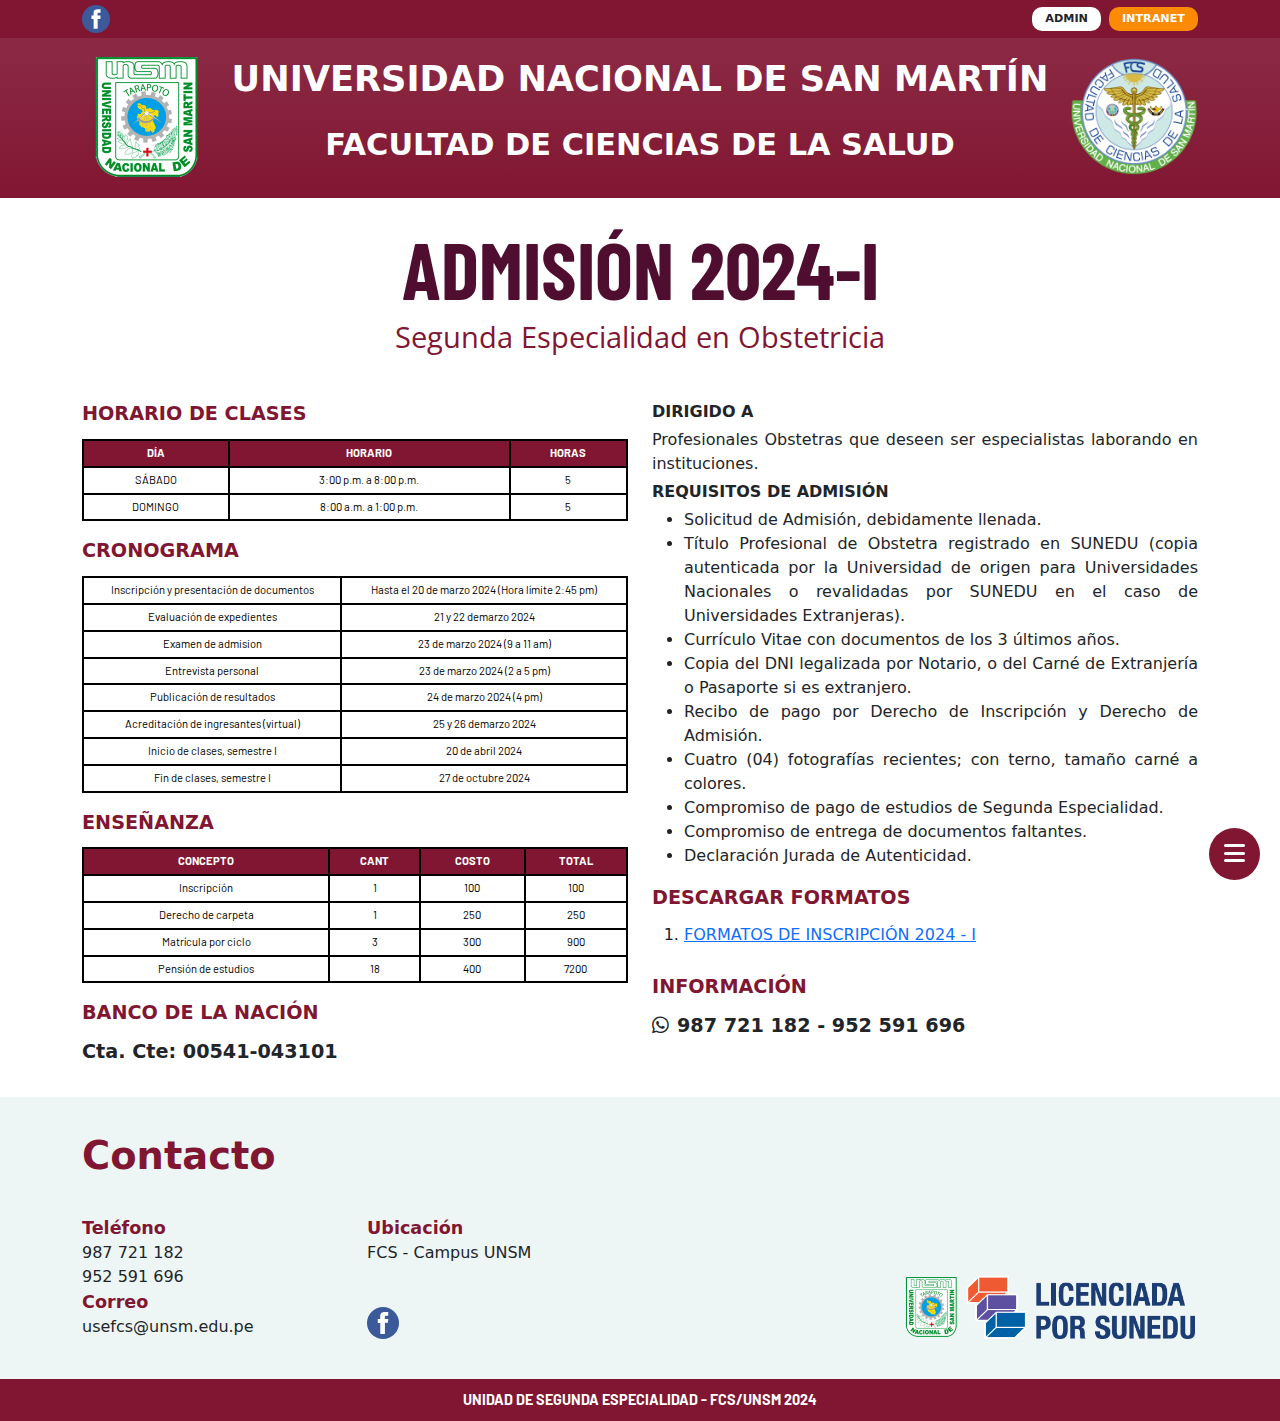
==== admision.html @ 9cda3cd2 "ultimo" ====
<!DOCTYPE html>
<html lang="en">
  <head>
    <meta charset="UTF-8" />
    <meta name="viewport" content="width=device-width, initial-scale=1.0" />
    <title>Segunda Especialidad | FCS - UNSM</title>
    <link rel="shortcut icon" href="img/icons/favicon.ico" />

    <link rel="stylesheet" href="bootstrap/bootstrap.min.css" />
    <script src="bootstrap/bootstrap.bundle.js"></script>
    <link rel="stylesheet" href="fontawesome-free-6.5.1-web/css/all.css" />

    <link rel="stylesheet" href="movil.css" />
    <link rel="stylesheet" href="screens.css" />
    <link rel="manifest" href="manifest.json" />

    <style>
      @media only screen and (min-width: 1200px) {
        /* HEADER SECTION STYLES */
        .header-section {
          background-image: linear-gradient(to bottom, #811633e9, #811632);
          position: initial;
        }
      }
    </style>
  </head>
  <body>
    <nav>
      <div class="container">
        <div class="row align-items-stretch">
          <div class="col d-flex justify-content-start align-items-center">
            <a
              href="https://www.facebook.com/UnidaddeSegundaEspecialidad?locale=es_LA"
              target="_blank"
            >
              <img src="img/facebook.svg" alt="" width="28" height="28"
            /></a>
          </div>
          <div class="col d-flex justify-content-end align-items-center">
            <a
              href="https://usefcs.unsm.edu.pe/admin"
              target="_blank"
              class="btn me-2 btn-admin"
              >ADMIN</a
            >
            <a
              href="https://usefcs.unsm.edu.pe/intranet"
              target="_blank"
              class="btn btn-intranet"
              >INTRANET</a
            >
          </div>
        </div>
      </div>
    </nav>
    <main>
      <section class="parent-container header-section">
        <div class="container">
          <div class="row">
            <div class="col-auto ms-auto">
              <img src="img/unsm.png" alt="" class="logo" />
            </div>
            <div class="col col-md">
              <div class="mb-3 unsm-name">
                UNIVERSIDAD NACIONAL DE SAN MARTÍN
              </div>
              <div class="mb-3 fcs-name">FACULTAD DE CIENCIAS DE LA SALUD</div>
            </div>
            <div class="col-auto me-auto">
              <img src="img/fcs.png" alt="" class="logo" />
            </div>
          </div>
        </div>
      </section>

      <section class="parent-container bg-white admision-section">
        <div class="container">
          <div class="row">
            <div class="col d-flex align-items-center justify-content-center">
              <div class="text-center">
                <div class="admision-title">ADMISIÓN 2024-I</div>
                <div class="admision-subtitle">
                  Segunda Especialidad en Obstetricia
                </div>
              </div>
            </div>
          </div>
          <div class="row">
            <div class="col-md-6 mt-3 mt-md-5">
              <div class="row">
                <div class="col-12 admision-horario">
                  <div class="article-title">HORARIO DE CLASES</div>
                  <table class="table table-sm table-bordered">
                    <thead>
                      <tr>
                        <th>DÍA</th>
                        <th>HORARIO</th>
                        <th>HORAS</th>
                      </tr>
                    </thead>
                    <tbody>
                      <tr>
                        <td>SÁBADO</td>
                        <td>3:00 p.m. a 8:00 p.m.</td>
                        <td>5</td>
                      </tr>
                      <tr>
                        <td>DOMINGO</td>
                        <td>8:00 a.m. a 1:00 p.m.</td>
                        <td>5</td>
                      </tr>
                    </tbody>
                  </table>
                </div>
                <div class="col-12 mt-3 admision-horario">
                  <div class="article-title">CRONOGRAMA</div>
                  <table class="table table-sm table-bordered">
                    <tbody>
                      <tr>
                        <td>Inscripción y presentación de documentos</td>
                        <td>Hasta el 20 de marzo 2024 (Hora límite 2:45 pm)</td>
                      </tr>
                      <tr>
                        <td>Evaluación de expedientes</td>
                        <td>21 y 22 demarzo 2024</td>
                      </tr>
                      <tr>
                        <td>Examen de admision</td>
                        <td>23 de marzo 2024 (9 a 11 am)</td>
                      </tr>
                      <tr>
                        <td>Entrevista personal</td>
                        <td>23 de marzo 2024 (2 a 5 pm)</td>
                      </tr>
                      <tr>
                        <td>Publicación de resultados</td>
                        <td>24 de marzo 2024 (4 pm)</td>
                      </tr>
                      <tr>
                        <td>Acreditación de ingresantes (virtual)</td>
                        <td>25 y 26 demarzo 2024</td>
                      </tr>
                      <tr>
                        <td>Inicio de clases, semestre I</td>
                        <td>20 de abril 2024</td>
                      </tr>
                      <tr>
                        <td>Fin de clases, semestre I</td>
                        <td>27 de octubre 2024</td>
                      </tr>
                    </tbody>
                  </table>
                </div>
                <div class="col-12 mt-3 admision-horario">
                  <div class="article-title">ENSEÑANZA</div>
                  <table class="table table-sm table-bordered">
                    <thead>
                      <tr>
                        <th>CONCEPTO</th>
                        <th>CANT</th>
                        <th>COSTO</th>
                        <th>TOTAL</th>
                      </tr>
                    </thead>
                    <tbody>
                      <tr>
                        <td>Inscripción</td>
                        <td>1</td>
                        <td>100</td>
                        <td>100</td>
                      </tr>
                      <tr>
                        <td>Derecho de carpeta</td>
                        <td>1</td>
                        <td>250</td>
                        <td>250</td>
                      </tr>
                      <tr>
                        <td>Matrícula por ciclo</td>
                        <td>3</td>
                        <td>300</td>
                        <td>900</td>
                      </tr>
                      <tr>
                        <td>Pensión de estudios</td>
                        <td>18</td>
                        <td>400</td>
                        <td>7200</td>
                      </tr>
                    </tbody>
                  </table>
                </div>

                <div class="col-12 mt-3 admision-horario">
                  <div class="article-title">BANCO DE LA NACIÓN</div>
                  <span class="numbers">Cta. Cte: 00541-043101</span>
                </div>
              </div>
            </div>
            <div class="col-md-6 mt-3 mt-md-5">
              <div class="mb-1 fw-bold">DIRIGIDO A</div>
              <div class="mb-1" style="text-align: justify">
                Profesionales Obstetras que deseen ser especialistas laborando
                en instituciones.
              </div>
              <div class="mb-1 fw-bold">REQUISITOS DE ADMISIÓN</div>
              <div class="mb-1">
                <ul class="requirements-list">
                  <li>Solicitud de Admisión, debidamente llenada.</li>
                  <li>
                    Título Profesional de Obstetra registrado en SUNEDU (copia
                    autenticada por la Universidad de origen para Universidades
                    Nacionales o revalidadas por SUNEDU en el caso de
                    Universidades Extranjeras).
                  </li>
                  <li>Currículo Vitae con documentos de los 3 últimos años.</li>
                  <li>
                    Copia del DNI legalizada por Notario, o del Carné de
                    Extranjería o Pasaporte si es extranjero.
                  </li>
                  <li>
                    Recibo de pago por Derecho de Inscripción y Derecho de
                    Admisión.
                  </li>
                  <li>
                    Cuatro (04) fotografías recientes; con terno, tamaño carné a
                    colores.
                  </li>
                  <li>
                    Compromiso de pago de estudios de Segunda Especialidad.
                  </li>
                  <li>Compromiso de entrega de documentos faltantes.</li>
                  <li>Declaración Jurada de Autenticidad.</li>
                </ul>
              </div>
              <div class="article-title">DESCARGAR FORMATOS</div>
              <ol class="downloads-list">
                <li>
                  <a href="descargas/FORMATOS (04) ADMISION 2024-I.pdf"
                    >FORMATOS DE INSCRIPCIÓN 2024 - I</a
                  >
                </li>
              </ol>
              <div class="article-title">INFORMACIÓN</div>
              <span class="numbers"
                ><span class="fa-brands fa-whatsapp me-2"></span>987 721 182 - 952
                591 696
              </span>
            </div>
          </div>
        </div>
      </section>
    </main>
    <footer>
      <section class="parent-container">
        <div class="container">
          <div class="row">
            <div class="col footer-title"><span>Contacto</span></div>
          </div>
          <div class="row">
            <div class="col">
              <div class="row">
                <div class="col contacto">
                  <span>Teléfono</span><br />
                  <span>987 721 182</span><br />
                  <span>952 591 696</span>
                </div>
                <div class="col contacto">
                  <span>Ubicación</span><br />
                  <span>FCS - Campus UNSM</span>
                </div>
              </div>
              <div class="row align-items-stretch">
                <div class="col contacto">
                  <span>Correo</span><br />
                  <span>usefcs@unsm.edu.pe</span>
                </div>
                <div class="col d-flex align-items-end">
                  <a
                    href="https://www.facebook.com/UnidaddeSegundaEspecialidad?locale=es_LA"
                    target="_blank"
                  >
                    <img src="img/facebook.svg" alt="" width="32" height="32"
                  /></a>
                </div>
              </div>
            </div>
            <div
              class="col d-flex justify-content-center justify-content-md-end align-items-end mt-5 mt-md-0"
            >
              <img src="img/unsm.png" alt="" width="64" height="64" />
              <img src="img/sunedu.png" alt="" height="64" />
            </div>
          </div>
        </div>
      </section>
      <section>
        <div class="container">
          <div class="row">
            <div class="col d-flex justify-content-center">
              UNIDAD DE SEGUNDA ESPECIALIDAD - FCS/UNSM 2024
            </div>
          </div>
        </div>
      </section>
    </footer>

    <button class="menu-button" onclick="mostrarMenu()">
      <span class="fa-solid fa-bars"></span>
    </button>

    <div class="menu-hidden" id="menu">
      <div class="list-group">
        <a href="index.html" class="list-group-item list-group-item-action"
          >INICIO</a
        >
        <a href="admision.html" class="list-group-item list-group-item-action"
          >ADMISIÓN</a
        >
        <a href="aro.html" class="list-group-item list-group-item-action"
          >PROGRAMA ARO</a
        >
        <a href="eco.html" class="list-group-item list-group-item-action"
          >PROGRAMA ECO</a
        >
        <a href="cacu.html" class="list-group-item list-group-item-action"
          >PROGRAMA CACU</a
        >
      </div>
    </div>

    <script>
      function mostrarMenu() {
        let menu = document.querySelector("#menu");
        let state = menu.className;
        if (state === "menu-hidden") {
          menu.classList.remove("menu-hidden");
          menu.className = "menu-show";
        } else {
          menu.classList.remove("menu-show");
          menu.className = "menu-hidden";
        }
      }
    </script>
  </body>
</html>
---- movil.css ----
/* NAV STYLES */
nav {
  background-color: #811632;
  display: flex;
  position: relative;
}

nav .col {
  padding-bottom: 5px;
  padding-top: 5px;
}

.btn-admin,
.btn-intranet {
  border-radius: 10px;
  font-weight: bold;
  font-size: 0.7em;
  padding-bottom: 3px;
  padding-top: 3px;
}

.btn-admin {
  background-color: white;
}

.btn-intranet {
  background-color: #fb8a05;
  color: white;
}

main {
  position: relative;
}

/* HEADER SECTION STYLES */
.header-section {
  background-image: linear-gradient(to bottom, #811633e9, #811632);
  padding-top: 15px;
  padding-bottom: 15px;
}

.logo {
  height: 64px;
  width: 64px;
}

.header-section .col-md {
  padding-left: 0;
  padding-right: 0;
}

.unsm-name,
.fcs-name {
  color: white;
  display: flex;
  font-weight: bold;
  font-size: 0.7em;
  justify-content: center;
  text-align: center;
}

.use-name {
  color: white;
  font-family: BarlowBold;
  font-size: 1.8em;
  text-align: center;
  position: absolute;
  z-index: 2;
}

.img-fondo {
  position: relative;
  display: flex;
  justify-content: center;
  align-items: center;
}

.img-fondo > img {
  z-index: 1;
}

/* SECTION STYLES - GENERAL*/
.section-title {
  padding-bottom: 20px;
}

.section-title span:nth-child(1) {
  color: #811632;
  font-size: 1.2em;
  font-weight: bold;
}

.section-title span:nth-child(3) {
  color: gray;
}

/* ADMISION SECTION STYLES */
.admision-section {
  background-color: #eef6f5;
  padding-top: 20px;
  padding-bottom: 20px;
}

.admision-title {
  color: #4f0e30;
  font-size: 3em;
  font-family: BarlowCondensedBold;
  line-height: 1;
}

.admision-subtitle {
  color: #811632;
  font-size: 1.5em;
  font-family: OpenSans;
  line-height: 1;
  margin-top: 15px;
}

.admision-registration {
  margin-top: 20px;
  margin-bottom: 25px;
}

.admision-registration a {
  background-color: #811632;
  color: #fff;
  font-size: 0.9em;
  font-weight: bold;
  padding: 10px 15px 10px 15px;
  text-decoration: none;
}

.admision-registration a:hover {
  background-color: #4f0e30;
}

.requirements-list {
  text-align: justify;
}

/* PROGRAMAS SECTION STYLES */
.programas-section {
  padding-top: 20px;
  padding-bottom: 20px;
}

.aro-card,
.eco-card,
.cacu-card {
  border: none;
  font-family: BarlowBold;
}

.card-img-top {
  border-radius: 0;
}

.aro-card .card-body {
  background-color: #f4f8ff;
  padding-top: 20px;
}

.eco-card .card-body {
  background-color: #f4fde3;
  padding-top: 20px;
}

.cacu-card .card-body {
  background-color: #fae6e5;
  padding-top: 20px;
}

.program-card .card-text {
  text-shadow: -1px -1px 0 #fff, 1px -1px 0 #fff, -1px 1px 0 #fff,
    1px 1px 0 #fff;
}

.aro-card .card-text {
  color: #03437d;
}

.eco-card .card-text {
  color: #8dd804;
}

.cacu-card .card-text {
  color: #fa549e;
}

.card .card-body div {
  display: flex;
  justify-content: center;
}

.btn-aro,
.btn-eco,
.btn-cacu {
  color: white;
  font-family: BarlowBold;
  font-size: 0.7em;
}

.btn-aro {
  background-color: #03437d;
}

.btn-eco {
  background-color: #8dd804;
}

.btn-cacu {
  background-color: #fa549e;
}

footer {
  background-color: #eef6f5;
  position: relative;
}

.contacto span:nth-child(1) {
  color: #811632;
  font-size: 1.1em;
  font-weight: bold;
}

footer section:nth-child(2) {
  background-color: #811632;
  color: white;
  font-family: BarlowBold;
  font-size: 0.9em;
  padding-bottom: 10px;
  padding-top: 10px;
}

footer section:nth-child(1) .container {
  padding-bottom: 40px;
}

.footer-title {
  padding-bottom: 30px;
  padding-top: 30px;
}

.footer-title span:nth-child(1) {
  color: #811632;
  font-size: 2.4em;
  font-weight: bold;
}

.menu-button {
  position: fixed;
  bottom: 20px;
  right: 20px;
  background-color: #811632;
  color: #fff;
  border: none;
  padding: 8px 15px 8px 15px;
  font-size: 1.5em;
  cursor: pointer;
  border-radius: 50%;
  box-shadow: 0 2px 5px rgba(255, 255, 255, 0.2);
  z-index: 3;
}

.menu-show {
  display: flex;
  position: fixed;
  bottom: 80px;
  right: 20px;
  color: #811632;
  font-weight: bold;
  box-shadow: 0 0 8px #811633a7;
  z-index: 3;
}

.menu-show a {
  padding-left: 40px;
  padding-right: 40px;
  color: #811632;
}

.menu-hidden {
  display: none;
}

/* ESTILOS DE LA PÁGINA DE ADMISIÓN */
/* ----------------------------------------------- */
.article-title {
  padding-bottom: 10px;
  color: #811632;
  font-size: 1.2em;
  font-weight: bold;
}

.admision-horario table {
  border: 2px solid black;
  border-collapse: collapse;
  margin-bottom: 0;
}

.admision-horario thead,
th {
  background-color: #811632 !important;
}

.admision-horario th {
  border: 2px solid black;
  color: white;
  font-family: BarlowBold;
  font-size: 0.7em;
  text-align: center;
}

.admision-horario td {
  border: 2px solid black;
  font-family: BarlowRegular;
  font-size: 0.7em;
  text-align: center;
  text-wrap: balance;
  vertical-align: middle;
}

.downloads-list {
  padding-bottom: 10px;
}

.numbers {
  font-weight: bold;
  font-size: 1.2em;
}

/* ESTILSO DE LAS PÁGINAS DE PROGRAMAS */
/* ----------------------------------------------------------- */
.aro-plan,
.eco-plan,
.cacu-plan {
  padding-bottom: 20px;
  padding-top: 20px;
}

.aro-plan {
  background-color: #f4f8ff;
}

.eco-plan {
  background-color: #f4fde3;
}

.cacu-plan {
  background-color: #fae6e5;
}

.aro-plan-title,
.eco-plan-title,
.cacu-plan-title {
  font-family: BarlowBold;
  font-size: 1.5em;
  text-align: center;
  text-shadow: -1px -1px 0 #fff, 1px -1px 0 #fff, -1px 1px 0 #fff,
    1px 1px 0 #fff;
}

.aro-plan-title {
  color: #03437d;
}

.eco-plan-title {
  color: #8dd804;
}

.cacu-plan-title {
  color: #fa549e;
}

.aro-plan-article {
  font-size: 1.2em;
  font-weight: bold;
  color: #03437d;
}

.eco-plan-article {
  font-size: 1.2em;
  font-weight: bold;
  color: #8dd804;
}

.cacu-plan-article {
  font-size: 1.2em;
  font-weight: bold;
  color: #fa549e;
}

.program-list {
  text-align: justify;
}

.plan-table-title {
  display: flex;
  font-size: 1.1em;
  font-weight: bold;
  justify-content: center;
}

.aro-plan table {
  border: 2px solid black;
  border-collapse: collapse;
  margin-bottom: 0;
}

.aro-plan th,
.eco-plan th,
.cacu-plan th {
  border: 2px solid black;
  color: white;
  font-family: BarlowBold;
  font-size: 0.7em;
  text-align: center;
}

.aro-plan th {
  background-color: #03437d;
}

.eco-plan th {
  background-color: #8dd804;
}

.cacu-plan th {
  background-color: #fa549e;
}

.aro-plan td,
.eco-plan td,
.cacu-plan td {
  border: 2px solid black;
  font-family: BarlowRegular;
  font-size: 0.7em;
  text-align: center;
  text-wrap: balance;
  vertical-align: middle;
}

@font-face {
  font-family: BarlowRegular;
  src: url("fuentes/Barlow/Barlow-Regular.ttf");
}

@font-face {
  font-family: BarlowBold;
  src: url("fuentes/Barlow/Barlow-Bold.ttf");
}

@font-face {
  font-family: BarlowCondensedBold;
  src: url("fuentes/Barlow_Condensed/BarlowCondensed-Bold.ttf");
}

@font-face {
  font-family: OpenSans;
  src: url("fuentes/Open_Sans/static/OpenSans-Regular.ttf");
}
---- screens.css ----
@media only screen and (min-width: 492px) {
  .unsm-name {
    font-size: 0.9em;
  }

  .fcs-name {
    font-size: 0.9em;
  }

  .use-name {
    font-size: 2.5em;
    width: 70%;
  }

  .img-fondo {
    width: 100%;
    z-index: 1;
  }

  .img-fondo > img {
    width: 100%;
    z-index: 1;
  }

  /* SECTION STYLES - GENERAL*/
  .section-title {
    padding-bottom: 30px;
  }

  .section-title span:nth-child(1) {
    font-size: 1.5em;
  }

  .section-title span:nth-child(3) {
    font-size: 1em;
  }

  /* ADMISION SECTION STYLES */
  .admision-section {
    padding-top: 30px;
    padding-bottom: 30px;
  }

  .admision-title {
    font-size: 3.5em;
  }

  .admision-subtitle {
    font-size: 1.3em;
  }

  .admision-registration {
    margin-top: 30px;
    margin-bottom: 35px;
  }

  .admision-registration a {
    font-size: 1.2em;
    padding: 10px 15px 10px 15px;
  }
}

@media only screen and (min-width: 768px) {
  .logo {
    display: block;
    height: 96px;
    margin-top: 0;
    width: 96px;
  }

  .unsm-name {
    font-size: 1.4em;
  }

  .fcs-name {
    font-size: 1.3em;
  }

  .use-name {
    font-size: 3.5em;
    width: 70%;
  }

  /* SECTION STYLES - GENERAL*/
  .section-title {
    padding-bottom: 30px;
  }

  .section-title span:nth-child(1) {
    font-size: 1.5em;
  }

  .section-title span:nth-child(3) {
    font-size: 1em;
  }

  /* ADMISION SECTION STYLES */
  .admision-section {
    padding-top: 30px;
    padding-bottom: 30px;
  }

  .admision-title {
    font-size: 3.5em;
  }

  .admision-subtitle {
    font-size: 1.3em;
  }

  .admision-registration {
    margin-top: 30px;
    margin-bottom: 35px;
  }

  .admision-registration a {
    font-size: 1.2em;
    padding: 10px 15px 10px 15px;
  }
}

@media only screen and (min-width: 992px) {
  .logo {
    height: 112px;
    width: 112px;
  }

  .unsm-name {
    font-size: 1.8em;
  }

  .fcs-name {
    font-size: 1.6em;
  }

  .use-name {
    font-size: 4em;
    width: 70%;
  }

  /* SECTION STYLES - GENERAL*/
  .section-title {
    padding-bottom: 30px;
  }

  .section-title span:nth-child(1) {
    font-size: 1.5em;
  }

  .section-title span:nth-child(3) {
    font-size: 1em;
  }

  /* ADMISION SECTION STYLES */
  .admision-section {
    padding-top: 30px;
    padding-bottom: 30px;
  }

  .admision-title {
    font-size: 3.5em;
  }

  .admision-subtitle {
    font-size: 1.3em;
  }

  .admision-registration {
    margin-top: 30px;
    margin-bottom: 35px;
  }

  .admision-registration a {
    font-size: 1.2em;
    padding: 10px 15px 10px 15px;
  }
}

@media only screen and (min-width: 1200px) {
  /* HEADER SECTION STYLES */
  .header-section {
    background-image: linear-gradient(to bottom, #81163390, #81163389);
    position: absolute;
    width: 100%;
    z-index: 2;
  }

  .logo {
    height: 128px;
    width: 128px;
  }

  .unsm-name {
    font-size: 2.2em;
  }

  .fcs-name {
    font-size: 1.9em;
  }

  .use-name {
    font-size: 4.5em;
  }

  /* SECTION STYLES - GENERAL*/
  .section-title {
    padding-bottom: 30px;
  }

  .section-title span:nth-child(1) {
    font-size: 2.4em;
  }

  .section-title span:nth-child(3) {
    font-size: 1.5em;
  }

  /* ADMISION SECTION STYLES */
  .admision-section {
    padding-top: 30px;
    padding-bottom: 30px;
  }

  .admision-title {
    font-size: 5em;
  }

  .admision-subtitle {
    font-size: 1.8em;
  }

  .admision-registration {
    margin-top: 30px;
    margin-bottom: 35px;
  }

  .admision-registration a {
    font-size: 1.2em;
    padding: 10px 15px 10px 15px;
  }
}

@media only screen and (min-width: 1400px) {
  /* NAV STYLES */
  nav {
    padding-left: 170px;
    padding-right: 170px;
  }

  .parent-container {
    padding-left: 170px;
    padding-right: 170px;
  }

  /* HEADER SECTION STYLES */
  .header-section {
    background-image: linear-gradient(to bottom, #81163390, #81163389);
    position: absolute;
    width: 100%;
    z-index: 2;
  }

  .logo {
    display: block;
    height: 128px;
    margin-top: 0;
    width: 128px;
  }

  .unsm-name {
    font-size: 2.2em;
  }

  .fcs-name {
    font-size: 1.9em;
  }

  .use-name {
    font-size: 4.5em;
  }

  /* SECTION STYLES - GENERAL*/
  .section-title {
    padding-bottom: 30px;
  }

  .section-title span:nth-child(1) {
    font-size: 2.4em;
  }

  .section-title span:nth-child(3) {
    font-size: 1.5em;
  }

  /* ADMISION SECTION STYLES */
  .admision-section {
    padding-top: 30px;
    padding-bottom: 30px;
  }

  .admision-title {
    font-size: 5em;
  }

  .admision-subtitle {
    font-size: 1.8em;
  }

  .admision-registration {
    margin-top: 30px;
    margin-bottom: 35px;
  }

  .admision-registration a {
    font-size: 1.2em;
    padding: 10px 15px 10px 15px;
  }
}
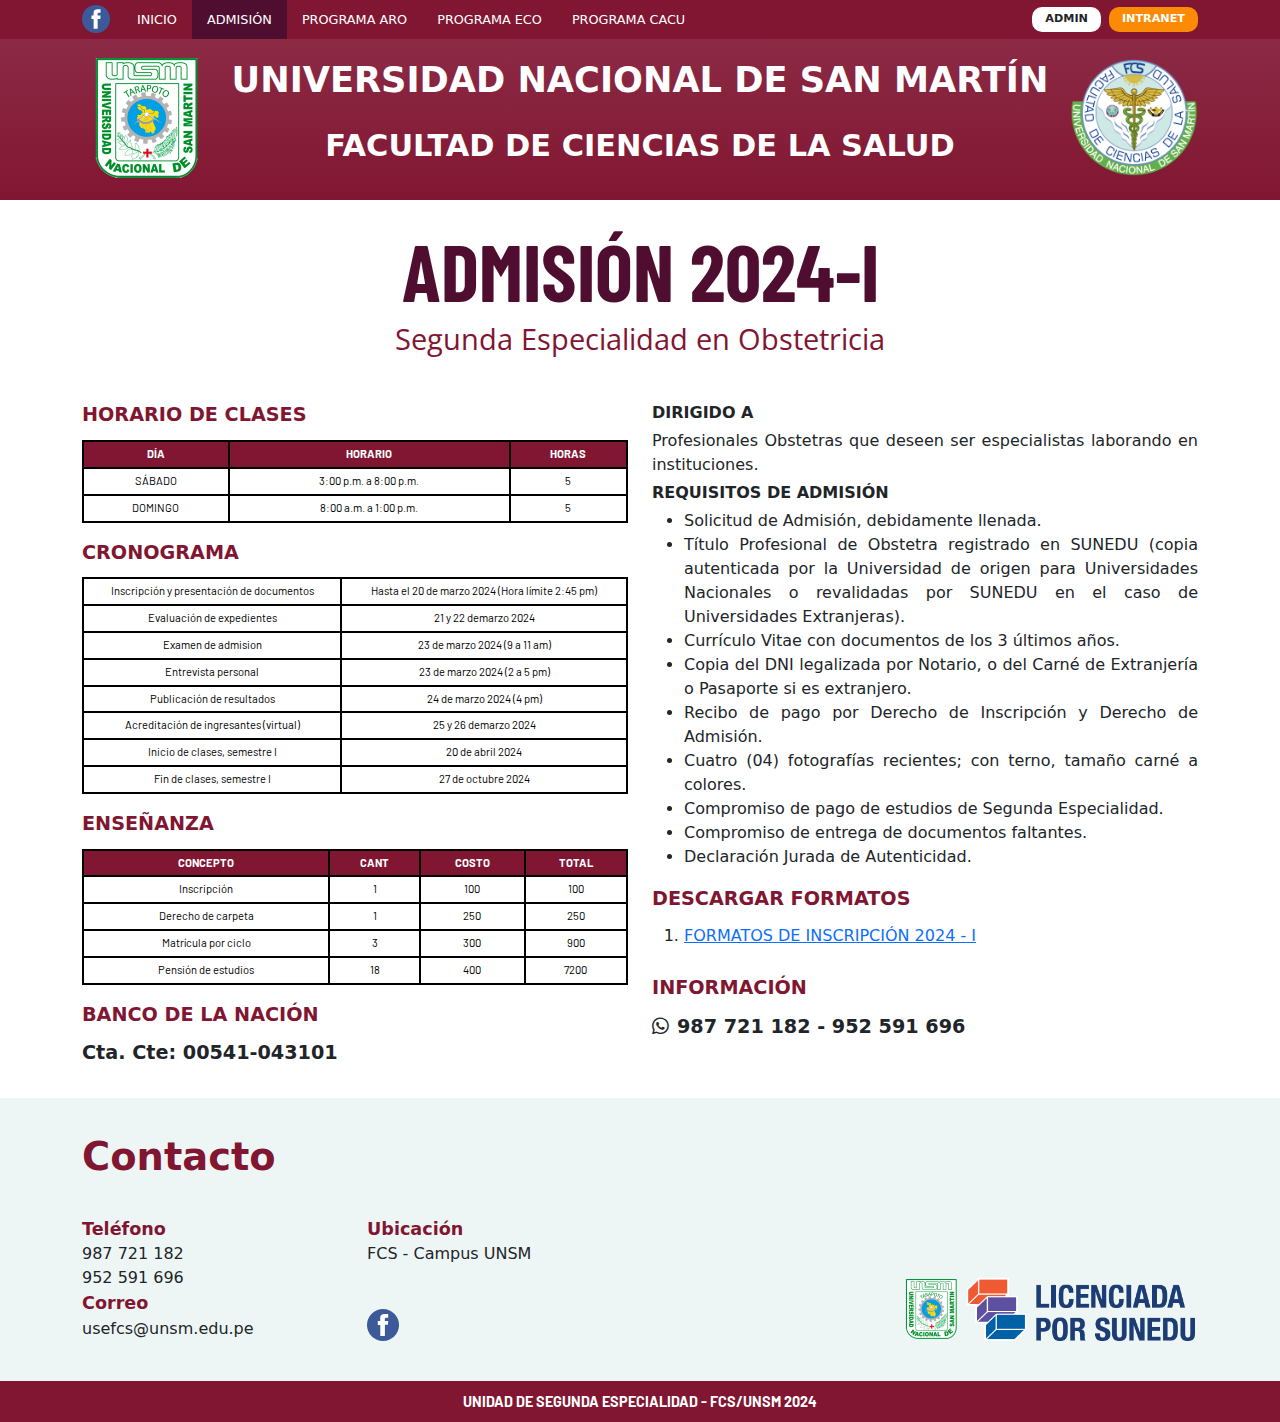
==== commit 8cdc15ea: "ultimo" ====
--- a/admision.html
+++ b/admision.html
@@ -28,7 +28,7 @@
     <nav>
       <div class="container">
         <div class="row align-items-stretch">
-          <div class="col d-flex justify-content-start align-items-center">
+          <div class="col-auto social-article">
             <a
               href="https://www.facebook.com/UnidaddeSegundaEspecialidad?locale=es_LA"
               target="_blank"
@@ -36,7 +36,20 @@
               <img src="img/facebook.svg" alt="" width="28" height="28"
             /></a>
           </div>
-          <div class="col d-flex justify-content-end align-items-center">
+          <div class="col p-0">
+            <div id="menu">
+              <ul class="menu-lista">
+                <li>
+                  <a href="index.html">INICIO</a>
+                </li>
+                <li><a href="admision.html" class="menu-lista-active">ADMISIÓN</a></li>
+                <li><a href="aro.html">PROGRAMA ARO</a></li>
+                <li><a href="eco.html">PROGRAMA ECO</a></li>
+                <li><a href="cacu.html">PROGRAMA CACU</a></li>
+              </ul>
+            </div>
+          </div>
+          <div class="col-auto d-flex justify-content-end align-items-center">
             <a
               href="https://usefcs.unsm.edu.pe/admin"
               target="_blank"
@@ -309,38 +322,6 @@
       <span class="fa-solid fa-bars"></span>
     </button>
 
-    <div class="menu-hidden" id="menu">
-      <div class="list-group">
-        <a href="index.html" class="list-group-item list-group-item-action"
-          >INICIO</a
-        >
-        <a href="admision.html" class="list-group-item list-group-item-action"
-          >ADMISIÓN</a
-        >
-        <a href="aro.html" class="list-group-item list-group-item-action"
-          >PROGRAMA ARO</a
-        >
-        <a href="eco.html" class="list-group-item list-group-item-action"
-          >PROGRAMA ECO</a
-        >
-        <a href="cacu.html" class="list-group-item list-group-item-action"
-          >PROGRAMA CACU</a
-        >
-      </div>
-    </div>
-
-    <script>
-      function mostrarMenu() {
-        let menu = document.querySelector("#menu");
-        let state = menu.className;
-        if (state === "menu-hidden") {
-          menu.classList.remove("menu-hidden");
-          menu.className = "menu-show";
-        } else {
-          menu.classList.remove("menu-show");
-          menu.className = "menu-hidden";
-        }
-      }
-    </script>
+    <script src="script.js"></script>
   </body>
 </html>
--- a/movil.css
+++ b/movil.css
@@ -5,7 +5,7 @@
   position: relative;
 }
 
-nav .col {
+nav .social-article {
   padding-bottom: 5px;
   padding-top: 5px;
 }
@@ -13,8 +13,8 @@
 .btn-admin,
 .btn-intranet {
   border-radius: 10px;
-  font-weight: bold;
-  font-size: 0.7em;
+  font-size: 0.7em;
+  font-weight: bold;
   padding-bottom: 3px;
   padding-top: 3px;
 }
@@ -35,8 +35,8 @@
 /* HEADER SECTION STYLES */
 .header-section {
   background-image: linear-gradient(to bottom, #811633e9, #811632);
+  padding-bottom: 15px;
   padding-top: 15px;
-  padding-bottom: 15px;
 }
 
 .logo {
@@ -53,8 +53,8 @@
 .fcs-name {
   color: white;
   display: flex;
-  font-weight: bold;
-  font-size: 0.7em;
+  font-size: 0.7em;
+  font-weight: bold;
   justify-content: center;
   text-align: center;
 }
@@ -63,16 +63,16 @@
   color: white;
   font-family: BarlowBold;
   font-size: 1.8em;
-  text-align: center;
   position: absolute;
+  text-align: center;
   z-index: 2;
 }
 
 .img-fondo {
+  align-items: center;
+  display: flex;
+  justify-content: center;
   position: relative;
-  display: flex;
-  justify-content: center;
-  align-items: center;
 }
 
 .img-fondo > img {
@@ -97,28 +97,28 @@
 /* ADMISION SECTION STYLES */
 .admision-section {
   background-color: #eef6f5;
-  padding-top: 20px;
   padding-bottom: 20px;
+  padding-top: 20px;
 }
 
 .admision-title {
   color: #4f0e30;
+  font-family: BarlowCondensedBold;
   font-size: 3em;
-  font-family: BarlowCondensedBold;
   line-height: 1;
 }
 
 .admision-subtitle {
   color: #811632;
+  font-family: OpenSans;
   font-size: 1.5em;
-  font-family: OpenSans;
   line-height: 1;
   margin-top: 15px;
 }
 
 .admision-registration {
+  margin-bottom: 25px;
   margin-top: 20px;
-  margin-bottom: 25px;
 }
 
 .admision-registration a {
@@ -140,8 +140,8 @@
 
 /* PROGRAMAS SECTION STYLES */
 .programas-section {
-  padding-top: 20px;
   padding-bottom: 20px;
+  padding-top: 20px;
 }
 
 .aro-card,
@@ -248,48 +248,56 @@
 }
 
 .menu-button {
+  background-color: #811632;
+  border: none;
+  border-radius: 50%;
+  bottom: 20px;
+  box-shadow: 0 2px 5px rgba(255, 255, 255, 0.2);
+  color: #fff;
+  cursor: pointer;
+  font-size: 1.5em;
+  padding: 8px 15px 8px 15px;
   position: fixed;
-  bottom: 20px;
   right: 20px;
-  background-color: #811632;
-  color: #fff;
-  border: none;
-  padding: 8px 15px 8px 15px;
-  font-size: 1.5em;
-  cursor: pointer;
-  border-radius: 50%;
-  box-shadow: 0 2px 5px rgba(255, 255, 255, 0.2);
   z-index: 3;
 }
 
-.menu-show {
-  display: flex;
+#menu {
+  bottom: 80px;
+  box-shadow: 0 0 8px #811633a7;
   position: fixed;
-  bottom: 80px;
   right: 20px;
-  color: #811632;
-  font-weight: bold;
-  box-shadow: 0 0 8px #811633a7;
   z-index: 3;
 }
 
-.menu-show a {
-  padding-left: 40px;
-  padding-right: 40px;
-  color: #811632;
-}
-
-.menu-hidden {
-  display: none;
+.menu-lista {
+  list-style: none;
+  margin: 0;
+  padding: 0;
+}
+
+.menu-lista li {
+  border: 1px solid #bbbbbb;
+  display: flex;
+}
+
+.menu-lista li a {
+  background-color: white;
+  color: #4f0e30;
+  font-size: 0.8em;
+  font-weight: bold;
+  padding: 10px 30px 10px 30px;
+  text-decoration: none;
+  width: 100%;
 }
 
 /* ESTILOS DE LA PÁGINA DE ADMISIÓN */
 /* ----------------------------------------------- */
 .article-title {
+  color: #811632;
+  font-size: 1.2em;
+  font-weight: bold;
   padding-bottom: 10px;
-  color: #811632;
-  font-size: 1.2em;
-  font-weight: bold;
 }
 
 .admision-horario table {
@@ -325,8 +333,8 @@
 }
 
 .numbers {
-  font-weight: bold;
-  font-size: 1.2em;
+  font-size: 1.2em;
+  font-weight: bold;
 }
 
 /* ESTILSO DE LAS PÁGINAS DE PROGRAMAS */
@@ -373,21 +381,21 @@
 }
 
 .aro-plan-article {
-  font-size: 1.2em;
-  font-weight: bold;
   color: #03437d;
+  font-size: 1.2em;
+  font-weight: bold;
 }
 
 .eco-plan-article {
-  font-size: 1.2em;
-  font-weight: bold;
   color: #8dd804;
+  font-size: 1.2em;
+  font-weight: bold;
 }
 
 .cacu-plan-article {
-  font-size: 1.2em;
-  font-weight: bold;
   color: #fa549e;
+  font-size: 1.2em;
+  font-weight: bold;
 }
 
 .program-list {
--- a/screens.css
+++ b/screens.css
@@ -37,8 +37,8 @@
 
   /* ADMISION SECTION STYLES */
   .admision-section {
-    padding-top: 30px;
-    padding-bottom: 30px;
+    padding-bottom: 30px;
+    padding-top: 30px;
   }
 
   .admision-title {
@@ -50,8 +50,8 @@
   }
 
   .admision-registration {
-    margin-top: 30px;
-    margin-bottom: 35px;
+    margin-bottom: 35px;
+    margin-top: 30px;
   }
 
   .admision-registration a {
@@ -96,8 +96,8 @@
 
   /* ADMISION SECTION STYLES */
   .admision-section {
-    padding-top: 30px;
-    padding-bottom: 30px;
+    padding-bottom: 30px;
+    padding-top: 30px;
   }
 
   .admision-title {
@@ -109,8 +109,8 @@
   }
 
   .admision-registration {
-    margin-top: 30px;
-    margin-bottom: 35px;
+    margin-bottom: 35px;
+    margin-top: 30px;
   }
 
   .admision-registration a {
@@ -153,8 +153,8 @@
 
   /* ADMISION SECTION STYLES */
   .admision-section {
-    padding-top: 30px;
-    padding-bottom: 30px;
+    padding-bottom: 30px;
+    padding-top: 30px;
   }
 
   .admision-title {
@@ -166,13 +166,50 @@
   }
 
   .admision-registration {
-    margin-top: 30px;
-    margin-bottom: 35px;
-  }
-
-  .admision-registration a {
-    font-size: 1.2em;
-    padding: 10px 15px 10px 15px;
+    margin-bottom: 35px;
+    margin-top: 30px;
+  }
+
+  .admision-registration a {
+    font-size: 1.2em;
+    padding: 10px 15px 10px 15px;
+  }
+
+  .menu-button {
+    display: none;
+  }
+
+  #menu {
+    all: unset;
+  }
+
+  .menu-lista {
+    display: flex;
+    height: 100%;
+    width: 100%;
+  }
+
+  .menu-lista li {
+    border: none;
+  }
+
+  .menu-lista li a {
+    align-items: center;
+    background-color: transparent;
+    color: white;
+    display: flex;
+    font-weight: 400;
+    height: 100%;
+    padding-left: 15px;
+    padding-right: 15px;
+  }
+
+  .menu-lista li a:hover {
+    background-color: #5f1239;
+  }
+
+  .menu-lista-active {
+    background-color: #4f0e30 !important;
   }
 }
 
@@ -217,8 +254,8 @@
 
   /* ADMISION SECTION STYLES */
   .admision-section {
-    padding-top: 30px;
-    padding-bottom: 30px;
+    padding-bottom: 30px;
+    padding-top: 30px;
   }
 
   .admision-title {
@@ -230,8 +267,8 @@
   }
 
   .admision-registration {
-    margin-top: 30px;
-    margin-bottom: 35px;
+    margin-bottom: 35px;
+    margin-top: 30px;
   }
 
   .admision-registration a {
@@ -294,8 +331,8 @@
 
   /* ADMISION SECTION STYLES */
   .admision-section {
-    padding-top: 30px;
-    padding-bottom: 30px;
+    padding-bottom: 30px;
+    padding-top: 30px;
   }
 
   .admision-title {
@@ -307,12 +344,12 @@
   }
 
   .admision-registration {
-    margin-top: 30px;
-    margin-bottom: 35px;
-  }
-
-  .admision-registration a {
-    font-size: 1.2em;
-    padding: 10px 15px 10px 15px;
-  }
-}
+    margin-bottom: 35px;
+    margin-top: 30px;
+  }
+
+  .admision-registration a {
+    font-size: 1.2em;
+    padding: 10px 15px 10px 15px;
+  }
+}
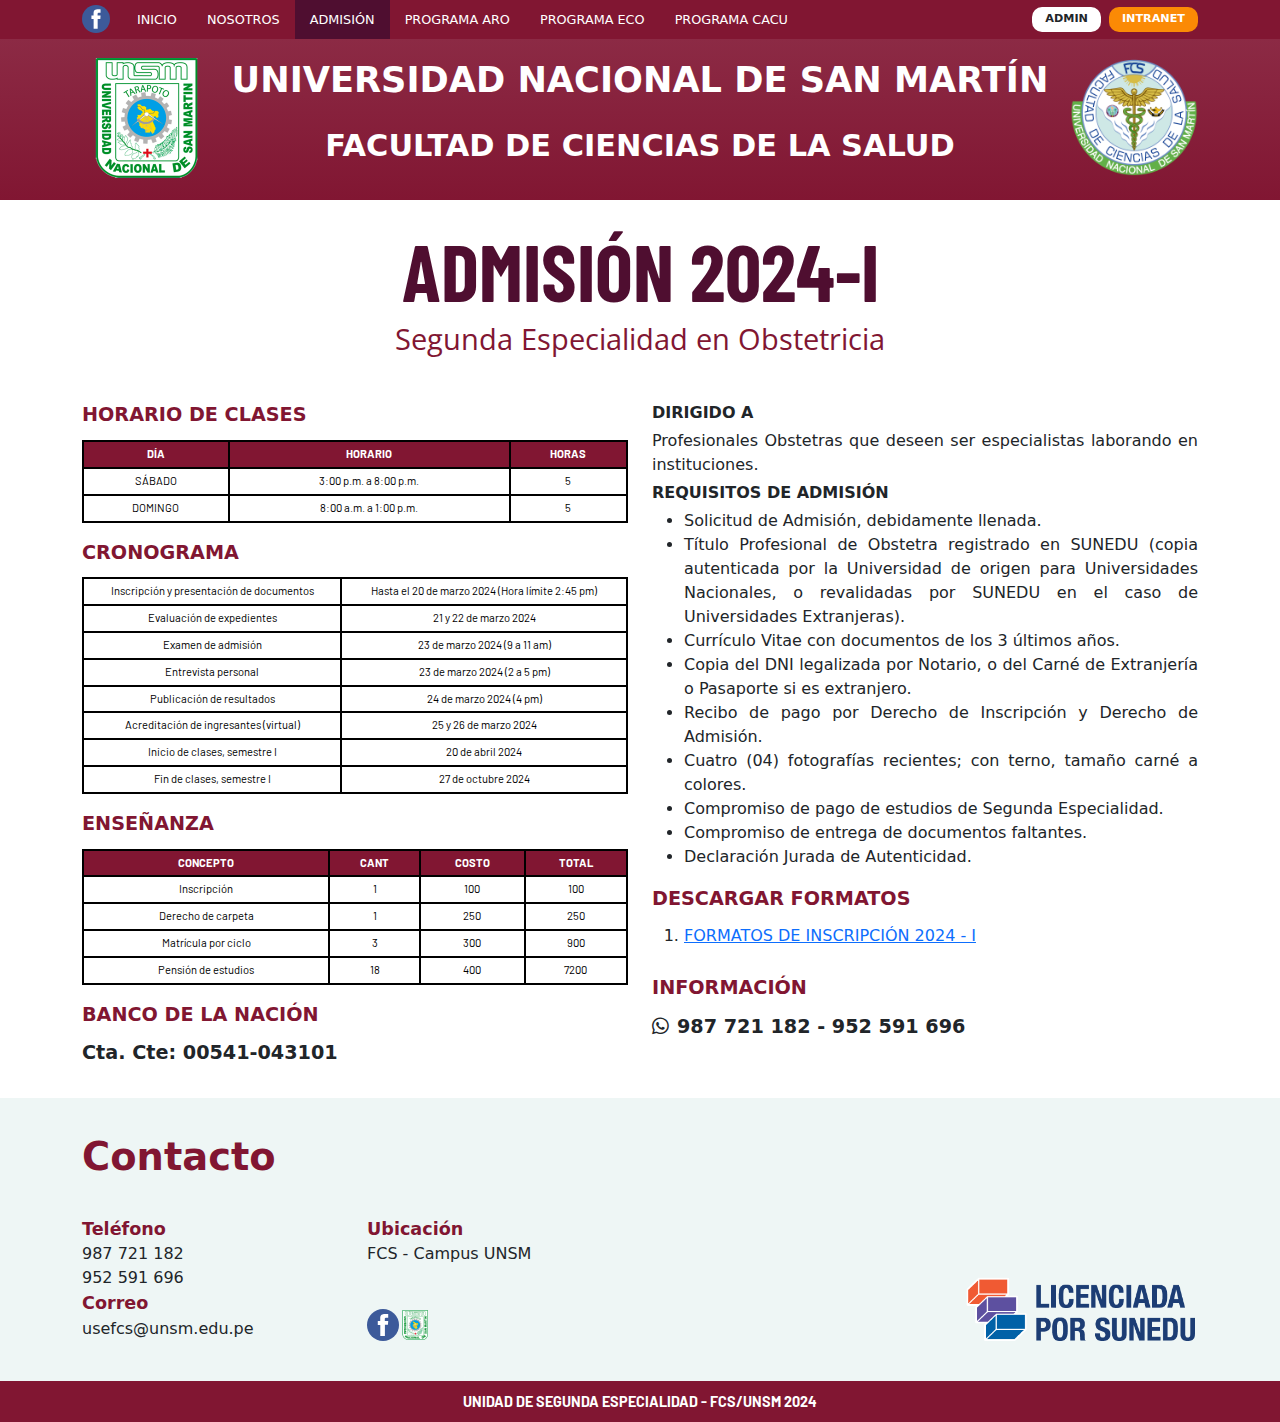
==== commit 83493168: "ultimo pagina" ====
--- a/admision.html
+++ b/admision.html
@@ -42,7 +42,10 @@
                 <li>
                   <a href="index.html">INICIO</a>
                 </li>
-                <li><a href="admision.html" class="menu-lista-active">ADMISIÓN</a></li>
+                <li><a href="nosotros.html">NOSOTROS</a></li>
+                <li>
+                  <a href="admision.html" class="menu-lista-active">ADMISIÓN</a>
+                </li>
                 <li><a href="aro.html">PROGRAMA ARO</a></li>
                 <li><a href="eco.html">PROGRAMA ECO</a></li>
                 <li><a href="cacu.html">PROGRAMA CACU</a></li>
@@ -135,10 +138,10 @@
                       </tr>
                       <tr>
                         <td>Evaluación de expedientes</td>
-                        <td>21 y 22 demarzo 2024</td>
-                      </tr>
-                      <tr>
-                        <td>Examen de admision</td>
+                        <td>21 y 22 de marzo 2024</td>
+                      </tr>
+                      <tr>
+                        <td>Examen de admisión</td>
                         <td>23 de marzo 2024 (9 a 11 am)</td>
                       </tr>
                       <tr>
@@ -151,7 +154,7 @@
                       </tr>
                       <tr>
                         <td>Acreditación de ingresantes (virtual)</td>
-                        <td>25 y 26 demarzo 2024</td>
+                        <td>25 y 26 de marzo 2024</td>
                       </tr>
                       <tr>
                         <td>Inicio de clases, semestre I</td>
@@ -223,7 +226,7 @@
                   <li>
                     Título Profesional de Obstetra registrado en SUNEDU (copia
                     autenticada por la Universidad de origen para Universidades
-                    Nacionales o revalidadas por SUNEDU en el caso de
+                    Nacionales, o revalidadas por SUNEDU en el caso de
                     Universidades Extranjeras).
                   </li>
                   <li>Currículo Vitae con documentos de los 3 últimos años.</li>
@@ -256,8 +259,8 @@
               </ol>
               <div class="article-title">INFORMACIÓN</div>
               <span class="numbers"
-                ><span class="fa-brands fa-whatsapp me-2"></span>987 721 182 - 952
-                591 696
+                ><span class="fa-brands fa-whatsapp me-2"></span>987 721 182 -
+                952 591 696
               </span>
             </div>
           </div>
@@ -295,13 +298,19 @@
                   >
                     <img src="img/facebook.svg" alt="" width="32" height="32"
                   /></a>
+                  <a
+                    href="https://unsm.edu.pe/"
+                    target="_blank"
+                  >
+                    <img src="img/unsm.png" alt="" width="32" height="32"
+                  /></a>
                 </div>
               </div>
             </div>
             <div
-              class="col d-flex justify-content-center justify-content-md-end align-items-end mt-5 mt-md-0"
+              class="col-sm-12 col-md d-flex justify-content-center justify-content-md-end align-items-end mt-5 mt-md-0"
             >
-              <img src="img/unsm.png" alt="" width="64" height="64" />
+              <!-- <img src="img/unsm.png" alt="" width="64" height="64" /> -->
               <img src="img/sunedu.png" alt="" height="64" />
             </div>
           </div>
--- a/movil.css
+++ b/movil.css
@@ -94,6 +94,20 @@
   color: gray;
 }
 
+/* NOSOTROS SECTION STYLES */
+.autoridad {
+  background-color: rgb(247, 247, 247);
+}
+.autoridad div:nth-child(1) {
+  text-align: center;
+  font-family: BarlowBold;
+  color: #434343;
+}
+
+.autoridad div:nth-child(2) {
+  font-weight: bold;
+  color: rgb(135, 135, 135);
+}
 /* ADMISION SECTION STYLES */
 .admision-section {
   background-color: #eef6f5;
